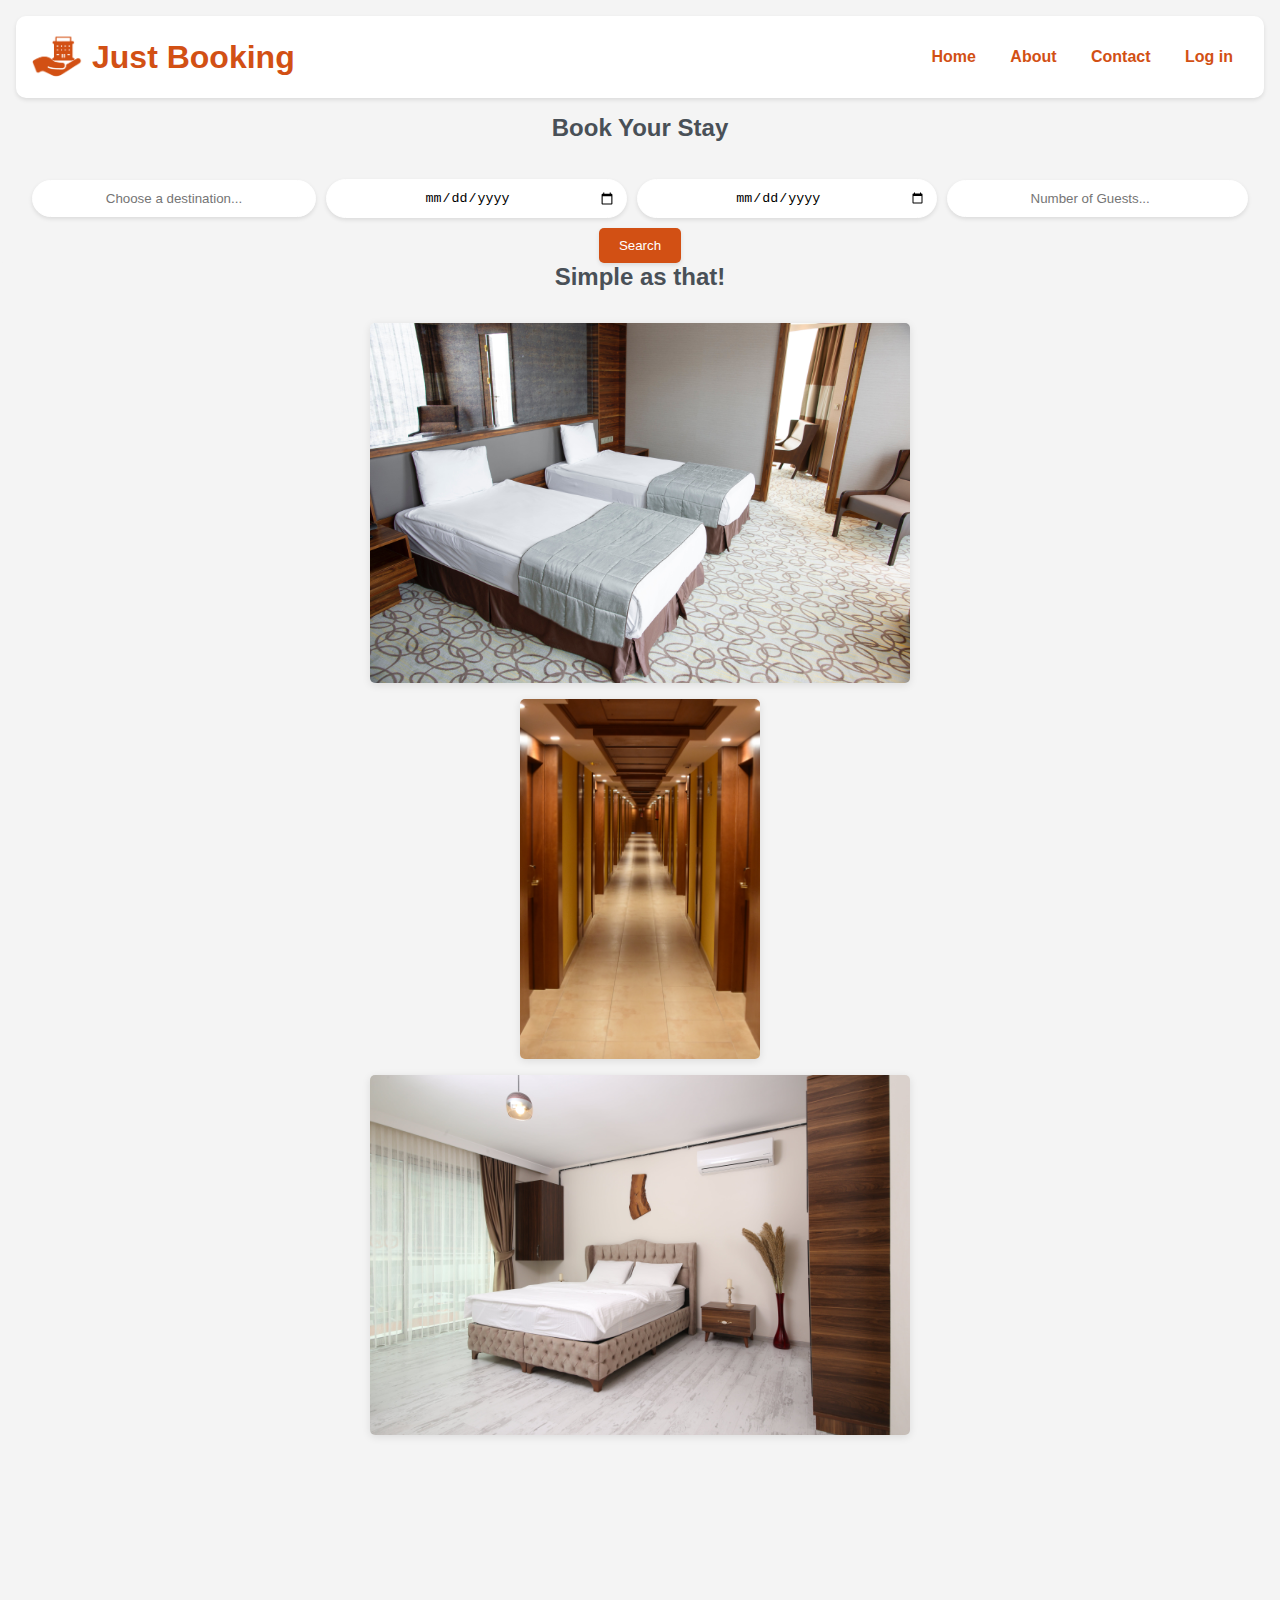
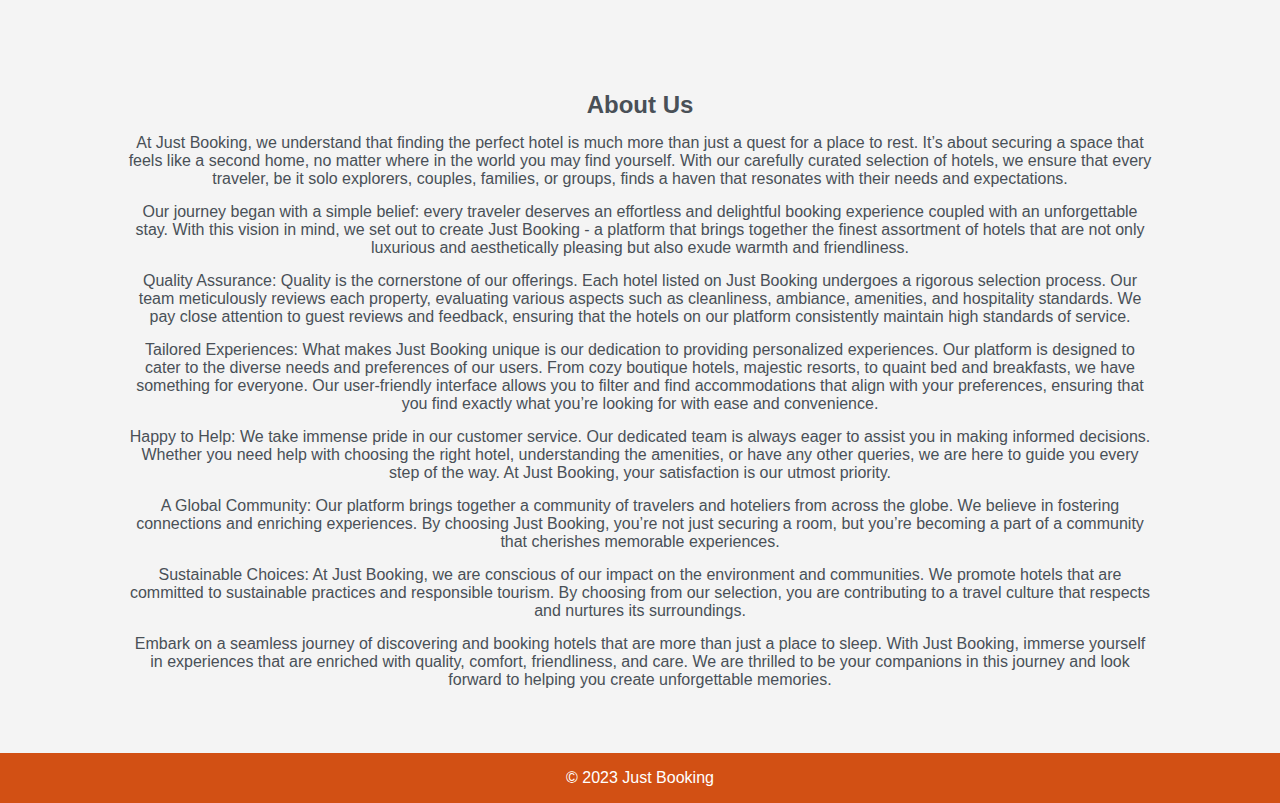
==== index.html @ 09993773 "Initial commit" ====
<!DOCTYPE html>
<html lang="en">

<head>
    <meta charset="UTF-8">
    <meta name="viewport" content="width=device-width, initial-scale=1.0">
    <title>Just Booking</title>
    <link rel="stylesheet" href="styles.css">
    <style>
   

    </style>
</head>

<body>
    <header>
        <div class="logo-title">
            <img src="Logo.png" alt="Just Booking" id="header-logo">
            <h1>Just Booking</h1>
        </div>
        <nav>
            <ul>
                <li><a href="hotel.html">Home</a></li>
                <li><a href="hotel.html#about">About</a></li>
                <li><a href="contact.html">Contact</a></li>
                <li><a href="login.html">Log in</a></li>
            </ul>
        </nav>

    </header>

    <section id="booking">
        <h2>Book Your Stay</h2>
        <form id="booking-form" action="search.html">
            <div class="horizontal-fields">
                <div class="custom-dropdown">
                    <input type="text" id="destination-input" placeholder="Choose a destination..." required>
                    <div id="destination-list" class="dropdown-content">
                        <div> Aberdeen </div>
                        <div> Belfast </div>
                        <div> Birmingham </div>
                        <div> Bristol </div>
                        <div> Cardiff </div>
                        <div> Edinburgh </div>
                        <div> Glasgow </div>
                        <div> London </div>
                        <div> Manchester </div>
                        <div> New Castle </div>
                        <div> Norwich </div>
                        <div> Nottingham </div>
                        <div> Oxford </div>
                        <div> Plymouth </div>
                        <div> Swansea </div>
                        <div> Bournemouth</div>
                    </div>
                </div>
                <input type="date" id="checkin" name="checkin" placeholder="Check in..." required>
                <input type="date" id="checkout" name="checkout" placeholder="Check out..." required>
                <input type="number" id="guest-input" min="1" max="10" placeholder="Number of Guests..." required>
            </div>
            <button type="submit" >Search</button>
        </form>
    </section>
    <h2>Simple as that!</h2>

    <section id="rooms">
        <img src="room-left.jpg" alt="room-left" class="roomimg">
        <img src="coridor.jpg" alt="coridor" class="roomimg">
        <img src="room-right.jpg" alt="room-right" class="roomimg">

    </section>

    <section id="about">
        <h2>About Us</h2>
        <p class="about-us">
            At Just Booking, we understand that finding the perfect hotel is much more than just a quest for a place
            to
            rest. It’s about securing a space that feels like a second home, no matter where in the world you may find
            yourself. With our carefully curated selection of hotels, we ensure that every traveler, be it solo
            explorers, couples, families, or groups, finds a haven that resonates with their needs and expectations.
        </p>
        <p class="about-us">
            Our journey began with a simple belief: every traveler deserves an effortless and delightful booking
            experience coupled with an unforgettable stay. With this vision in mind, we set out to create Just Booking -
            a platform that brings together the finest assortment of hotels that are not only luxurious and
            aesthetically pleasing but also exude warmth and friendliness.
        </p>
        <p class="about-us">
            Quality Assurance:
            Quality is the cornerstone of our offerings. Each hotel listed on Just Booking undergoes a rigorous
            selection process. Our team meticulously reviews each property, evaluating various aspects such as
            cleanliness, ambiance, amenities, and hospitality standards. We pay close attention to guest reviews and
            feedback, ensuring that the hotels on our platform consistently maintain high standards of service.
        </p>
        <p class="about-us">
            Tailored Experiences:
            What makes Just Booking unique is our dedication to providing personalized experiences. Our platform is
            designed to cater to the diverse needs and preferences of our users. From cozy boutique hotels, majestic
            resorts, to quaint bed and breakfasts, we have something for everyone. Our user-friendly interface allows
            you to filter and find accommodations that align with your preferences, ensuring that you find exactly what
            you’re looking for with ease and convenience.
        </p>
        <p class="about-us">
            Happy to Help:
            We take immense pride in our customer service. Our dedicated team is always eager to assist you in making
            informed decisions. Whether you need help with choosing the right hotel, understanding the amenities, or
            have any other queries, we are here to guide you every step of the way. At Just Booking, your satisfaction
            is our utmost priority.
        </p>
        <p class="about-us">
            A Global Community:
            Our platform brings together a community of travelers and hoteliers from across the globe. We believe in
            fostering connections and enriching experiences. By choosing Just Booking, you’re not just securing a room,
            but you’re becoming a part of a community that cherishes memorable experiences.
        </p>
        <p class="about-us">
            Sustainable Choices:
            At Just Booking, we are conscious of our impact on the environment and communities. We promote hotels that
            are committed to sustainable practices and responsible tourism. By choosing from our selection, you are
            contributing to a travel culture that respects and nurtures its surroundings.
        </p>
        <p class="about-us">
            Embark on a seamless journey of discovering and booking hotels that are more than just a place to sleep.
            With Just Booking, immerse yourself in experiences that are enriched with quality, comfort, friendliness,
            and care. We are thrilled to be your companions in this journey and look forward to helping you create
            unforgettable memories.</p>
    </section>

    

    <footer class="footer">
        <p>&copy; 2023 Just Booking</p>
    </footer>
</body>

</html>
---- styles.css ----
* {
    box-sizing: border-box;
    margin: 0;
    padding: 0;
}

header {
    margin: 1rem;
    padding: 1rem;
    background: #ffffff;
    border-radius: 10px 10px 10px 10px;
    display: flex;
    box-shadow: 0 2px 4px rgba(0, 0, 0, 0.1);
    justify-content: space-between;
}

#contact-submit {
    display: flex;
    margin-top: 10px;
}


h1 {
    color: #D25014;
    font-weight: bold;
}

.logo-title {
    display: flex;
    align-items: center;
    gap: 10px
}

#header-logo {
    height: auto;
    max-height: 50px;
    width: auto;
}

nav {
    display: flex;
    align-items: center;
}

nav a {
    color: #D25014;
    text-decoration: none;
    font-weight: bold;
    padding: 0 15px;
}

nav ul li {
    display: inline;
    margin-right: 0;
}

body {
    text-align: center;
    display: flex;
    flex-direction: column;
    background-color: #f4f4f4;
    font-family: 'Roboto', Arial, sans-serif;
    color: #495057;
    margin: 0;
    padding: 0;
    min-height: 100vh;
}

/* Main Page */

.about-us {
    margin-top: 15px;
}

.horizontal-fields {
    display: flex;
    align-items: center;
    gap: 10px;
    margin-bottom: 10px;
}

#rooms {
    display: flexbox;
    justify-content: center;
    margin-top: 2rem;
    width: auto;
}

.roomimg {
    max-height: 35vh;
    width: auto;
    border-radius: 5px;
    box-shadow: 0 2px 8px rgba(0.1, 0.1, 0.1, 0.1);
    transition: transform 0.1s;

}

.roomimg:hover {
    transform: scale(1.05);
}

#about {
    padding-top: 20%;
    margin-left: 10%;
    margin-right: 10%;
    padding-bottom: 5%;
}


#contact {
    padding-top: 100px;
}

/* Main end*/
form {
    background-color: #f4f4f4;
    padding: 2rem;
    border-radius: 5px;
    max-width: 100%;
    margin: auto;
    padding-bottom: 0%;

}

input[type="text"],
input[type="date"],
input[type="number"],
input[type="password"],
textarea {
    text-align: center;
    width: 100%;
    padding: 10px;
    border: 1px solid #ffffff;
    border-radius: 25px;
    box-shadow: 0 2px 4px rgba(0, 0, 0, 0.1);
    margin-top: 5px;
    resize: none;

}

button[type="submit"],
button[type="button"] {
    background-color: #D25014;
    color: #ffffff;
    padding: 10px 20px;
    border: none;
    border-radius: 5px;
    cursor: pointer;
    display: block;
    margin: 0 auto;
    box-shadow: 0 2px 4px rgba(0, 0, 0, 0.1);
    margin-top: 10px;
}

.custom-dropdown {
    position: relative;
    width: 100%;
    max-width: 600px;
}

#destination-input:focus {
    border-color: #333;
}

.dropdown-content {
    display: none;
    position: absolute;
    background-color: #f4f4f4;
    border: 1px solid #ddd;
    border-radius: 10px;
    width: 100%;
    box-shadow: 0 8px 16px rgba(0, 0, 0, 0.2);
    z-index: 1;
}

.dropdown-content div {
    padding: 10px;
    cursor: pointer;
    text-align: center;
}

.dropdown-content div:hover {
    background-color: #ddd;
}

#destination-input:focus+.dropdown-content {
    display: block;
}

/*login*/
#loginForm {

    margin-top: 10px;
    max-width: 25%;
    min-width: 350px;
}

#login_signup {
    display: flex;
    margin-top: 10px;
}

#loginh2 {
    padding-top: 10%;
    padding-bottom: 0%;
}

#signup-link {
    background-color: black;
}

/*login end*/
/*signup*/
#login_signup {
    display: flex;
    margin-top: 10px;
}

#loginh2 {
    padding-top: 10%;
}

#signup-form {
    margin-top: 0%;
    max-width: 25%;
    min-width: 350px;
}

/*signup end*/
/*search*/
#hotel-options {
    margin: 5%;
    display: flex;
    justify-content: space-between;
    flex-wrap: wrap;
}

#hotel-options {
    margin: 5%;
    display: flex;
    justify-content: space-between;
    flex-wrap: wrap;
    box-sizing: border-box;
    padding-bottom: 10%;
}

.option-backgrounds {
    width: 30%;
    margin-bottom: 20px;
    background-color: #ffffff;
    box-shadow: 0 2px 4px rgba(0, 0, 0, 0.2);
    padding: 10px;
    box-sizing: border-box;
    border-radius: 10px 10px 10px 10px;
}

#hotel-name {
    text-align: left;
}

.first-choice {
    width: 100%;
    height: auto;
    margin-top: 10px;
    text-align: center;
}

.hotel-info {
    text-align: center;
}

.book-now-button {
    display: block;
    margin-top: 10px;
    margin-left: auto;
    margin-right: auto;
    padding: 8px 16px;
    background-color: #D25014;
    color: #fff;
    border: none;
    border-radius: 4px;
    cursor: pointer;
}

/*search end*/

footer {
    background: #D25014;
    color: white;
    padding: 1rem;
    text-align: center;
}


a {
    text-decoration: none;
}

@media (max-width: 1340px) {
    #rooms {
        gap: 1rem;
        margin-top: 2rem;
        display: flex;
        flex-direction: column;
    }
    .roomimg {
        margin: auto;
        max-height: 40vh;
        max-width: 100%;
        height: auto;
        display: block;
        border-radius: 5px;
        box-shadow: 0 2px 8px rgba(0.1, 0.1, 0.1, 0.1);
        transition: transform 0.1s;
    }
}



@media (max-width: 768px) {
    header {
        flex-direction: column;
    }

    .logo-title {
        justify-content: center;
    }

    nav {
        width: 100%;
        display: flex;
        justify-content: center;
        align-items: center;
    }

    nav a {
        color: #D25014;
        text-decoration: none;
        font-weight: bold;
        padding: 0 5px;
        font-size: smaller;
    }

    nav ul li {
        display: inline;
        margin-right: 0;
    }

    #rooms {
        gap: 1rem;
        margin-top: 2rem;
        display: flex;
        flex-direction: column;
    }

    .roomimg {
        margin: auto;
        max-height: 40vh;
        max-width: 100%;
        height: auto;
        display: block;
        border-radius: 5px;
        box-shadow: 0 2px 8px rgba(0.1, 0.1, 0.1, 0.1);
        transition: transform 0.1s;
    }


    .horizontal-fields {
        display: block;
        align-items: center;
        gap: 10px;
        margin-bottom: 10px;
    }

    .roomimg:hover {
        transform: scale(1);
    }

    #hotel-options {
        flex-direction: column;
        align-items: center;
        width: 100%
    }

    .option-backgrounds {
        width: 50%;
        margin-bottom: 20px;
        background-color: #ffffff;
        box-shadow: 0 2px 4px rgba(0, 0, 0, 0.2);
        padding: 10px;
        box-sizing: border-box;
        border-radius: 10px 10px 10px 10px;
    }
}
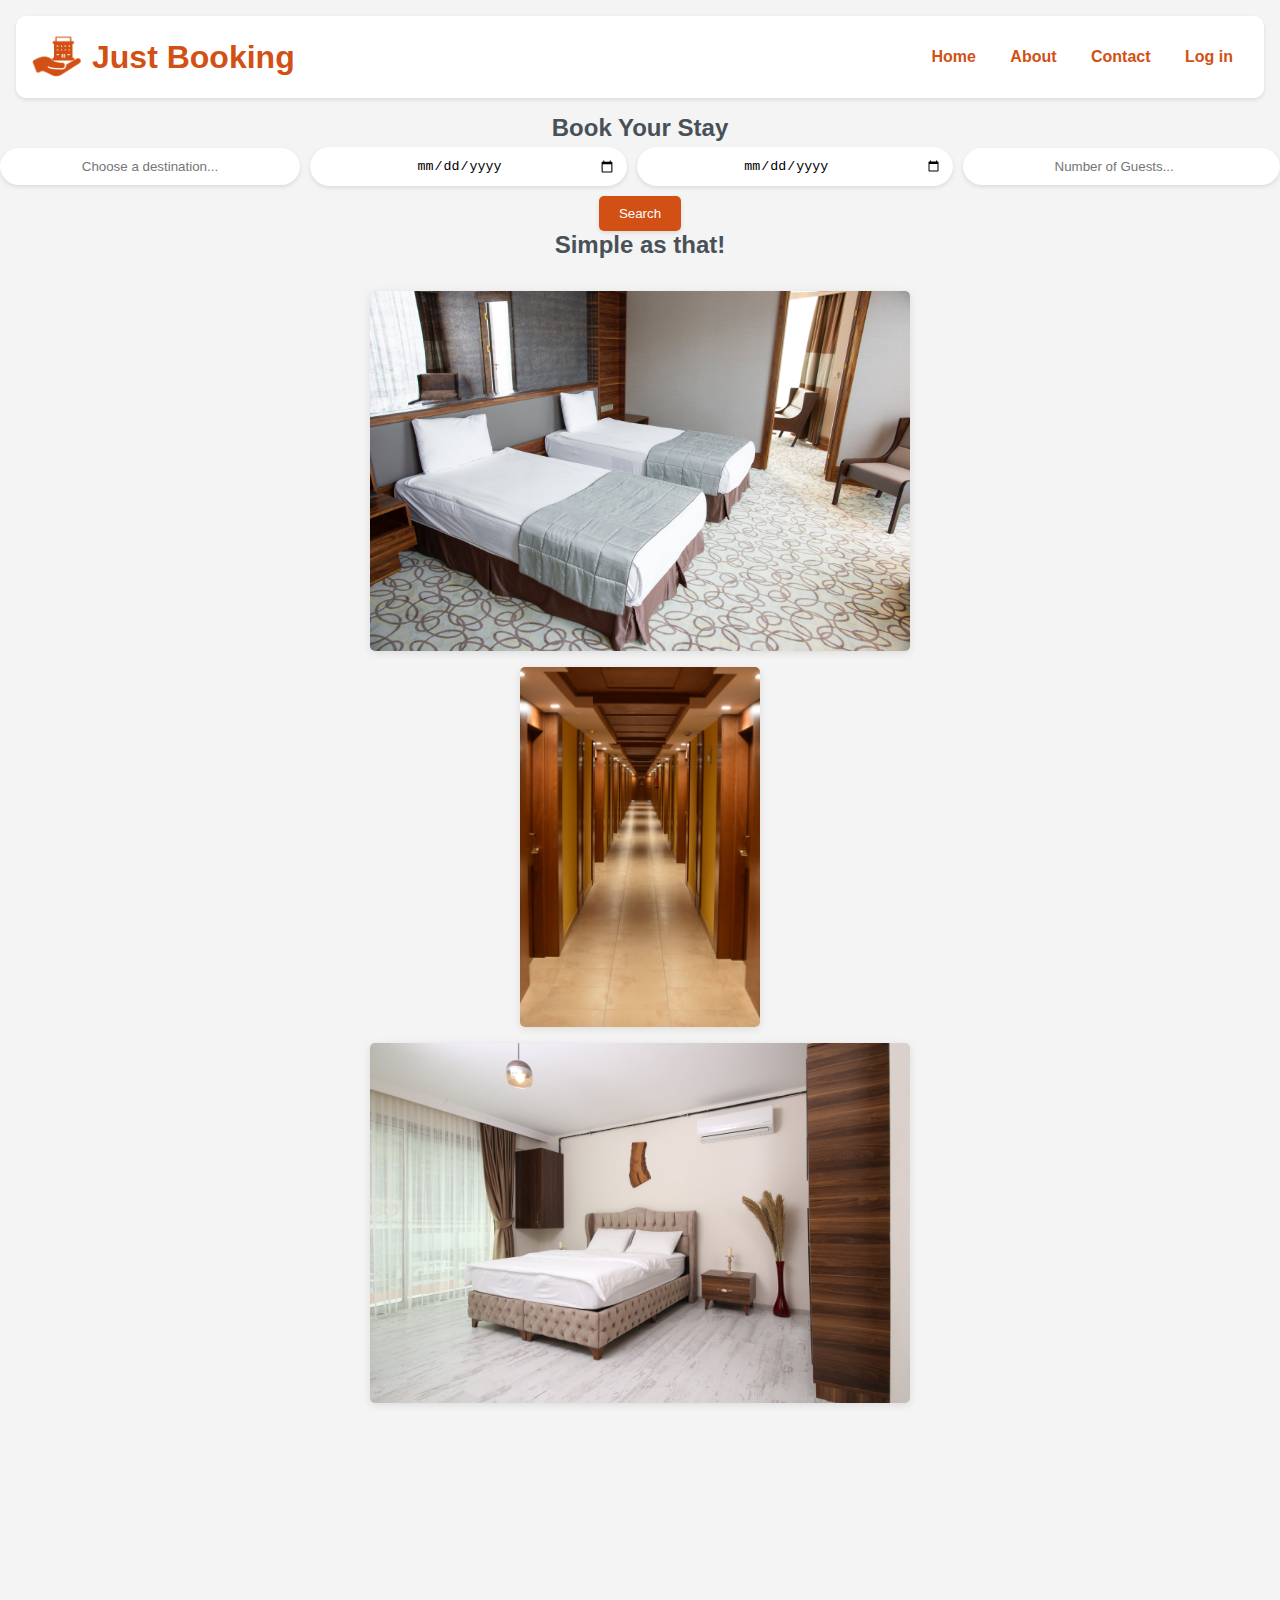
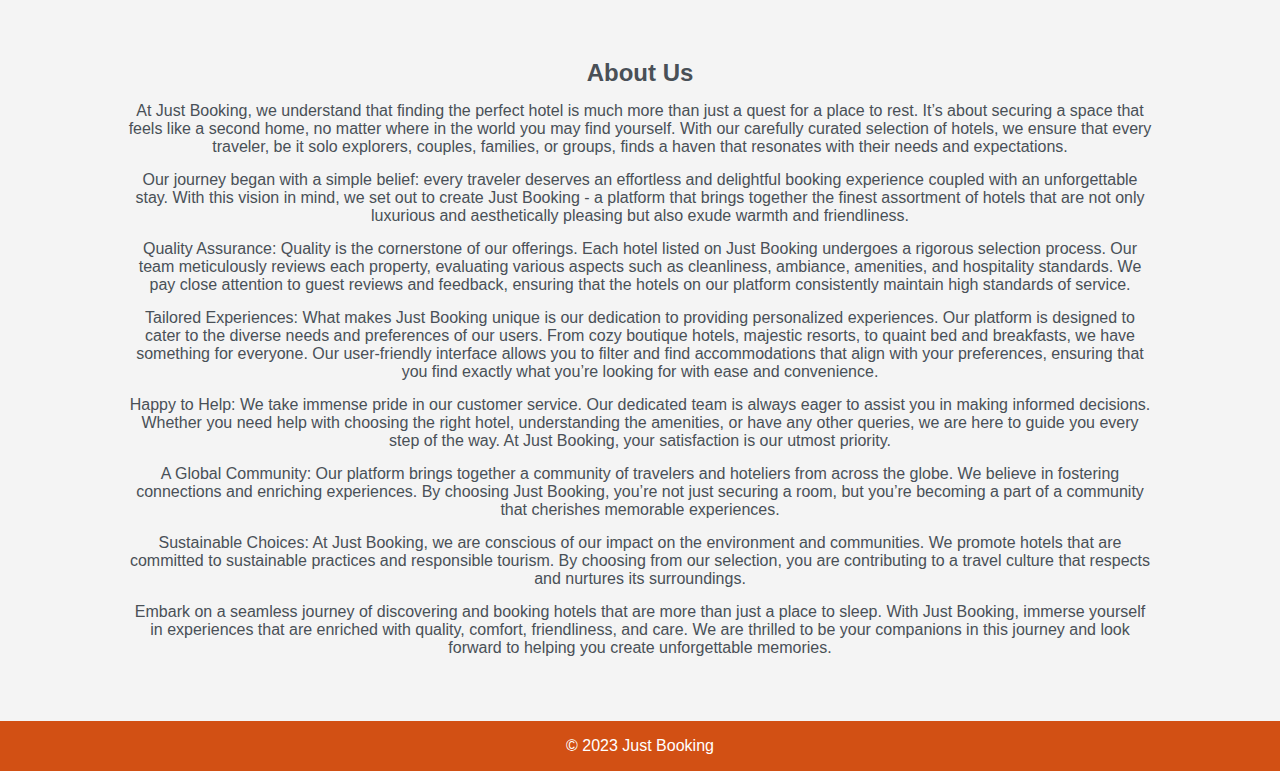
==== commit b9a47a91: "Pages Update" ====
--- a/index.html
+++ b/index.html
@@ -6,10 +6,44 @@
     <meta name="viewport" content="width=device-width, initial-scale=1.0">
     <title>Just Booking</title>
     <link rel="stylesheet" href="styles.css">
-    <style>
-   
-
-    </style>
+    <script>
+        document.addEventListener('DOMContentLoaded', function () {
+            // Function to handle the selection of a destination from the custom dropdown
+            function selectDestination(destination) {
+                document.getElementById('destination-input').value = destination;
+                toggleDropdown(); // Close the dropdown after selection (assuming you have a toggleDropdown function)
+            }
+    
+            // Add event listeners to the custom dropdown options
+            var destinationOptions = document.querySelectorAll('#destination-list div');
+            destinationOptions.forEach(function (option) {
+                option.addEventListener('click', function () {
+                    selectDestination(option.innerText.trim());
+                });
+            });
+    
+            // Rest of your existing code...
+    
+            // Function to toggle the custom dropdown
+            function toggleDropdown() {
+                var dropdown = document.getElementById('destination-list');
+                dropdown.style.display = (dropdown.style.display === 'block') ? 'none' : 'block';
+            }
+    
+            // Add an event listener to the destination input for clicking (to open the dropdown)
+            document.getElementById('destination-input').addEventListener('click', toggleDropdown);
+    
+            // Add an event listener to close the dropdown if the user clicks outside of it
+            window.addEventListener('click', function (event) {
+                var dropdown = document.getElementById('destination-list');
+                if (!event.target.matches('#destination-input') && !event.target.matches('.custom-dropdown-content')) {
+                    dropdown.style.display = 'none';
+                }
+            });
+        });
+    </script>
+    
+    
 </head>
 
 <body>
@@ -20,8 +54,8 @@
         </div>
         <nav>
             <ul>
-                <li><a href="hotel.html">Home</a></li>
-                <li><a href="hotel.html#about">About</a></li>
+                <li><a href="index.html">Home</a></li>
+                <li><a href="index.html#about">About</a></li>
                 <li><a href="contact.html">Contact</a></li>
                 <li><a href="login.html">Log in</a></li>
             </ul>
--- a/styles.css
+++ b/styles.css
@@ -112,15 +112,7 @@
 }
 
 /* Main end*/
-form {
-    background-color: #f4f4f4;
-    padding: 2rem;
-    border-radius: 5px;
-    max-width: 100%;
-    margin: auto;
-    padding-bottom: 0%;
-
-}
+
 
 input[type="text"],
 input[type="date"],
@@ -235,6 +227,11 @@
     flex-wrap: wrap;
 }
 
+#spacer {
+    flex: 1;
+    padding: 20px;
+}
+
 #hotel-options {
     margin: 5%;
     display: flex;
@@ -245,24 +242,25 @@
 }
 
 .option-backgrounds {
-    width: 30%;
-    margin-bottom: 20px;
-    background-color: #ffffff;
-    box-shadow: 0 2px 4px rgba(0, 0, 0, 0.2);
-    padding: 10px;
-    box-sizing: border-box;
-    border-radius: 10px 10px 10px 10px;
+    background-color: #fff;
+    box-shadow: 0 2px 4px rgba(0, 0, 0, 0.1);
+    border-radius: 10px;
+    padding: 20px;
+    margin: 0 auto;
+    max-width: 30%;
+    margin-bottom: 10px;
 }
 
 #hotel-name {
     text-align: left;
 }
 
-.first-choice {
+.hotel-choice {
     width: 100%;
     height: auto;
     margin-top: 10px;
     text-align: center;
+    min-width: 30%;
 }
 
 .hotel-info {
@@ -284,6 +282,63 @@
 
 /*search end*/
 
+#payment{
+    background-color: #D25014;
+    padding: 2rem;
+    border-radius: 5px;
+    max-width: 100%;
+    margin: auto;
+    padding-bottom: 0%;
+
+}
+
+#chosen-hotel {
+    width: 50%;
+    margin-bottom: 20px;
+    background-color: #ffffff;
+    box-shadow: 0 2px 4px rgba(0, 0, 0, 0.2);
+    padding: 10px;
+    box-sizing: border-box;
+    border-radius: 10px 10px 10px 10px;
+    margin: auto;
+}
+
+#payment-button{
+    background-color: #ffffff;
+    color: #D25014;
+    padding: 10px 20px;
+    border: none;
+    border-radius: 5px;
+    cursor: pointer;
+    display: block;
+    margin: 0 auto;
+    box-shadow: 0 2px 4px rgba(0, 0, 0, 0.1);
+    margin-top: 10px;
+}
+
+#payment-border {
+    padding: 0; /* Set padding to 0 */
+    margin: 0 auto; /* Center the element horizontally */
+    background-color: #D25014;
+    box-shadow: 0 2px 4px rgba(0, 0, 0, 0.1);
+    border-radius: 20px;
+    min-width: 500px;
+    max-width: 30%
+}
+
+#payment-form {
+    display: flex;
+    max-width: 400px;
+    margin: auto;
+    padding: 10px; /* Add padding to the form if needed */
+}
+
+
+
+#payment-title {
+    padding-top: 50px;
+}
+
 footer {
     background: #D25014;
     color: white;
@@ -295,6 +350,38 @@
 a {
     text-decoration: none;
 }
+
+#payment-border {
+    padding: 10px; /* You can adjust the padding as needed */
+    margin: auto; /* Center the element horizontally */
+    background-color: #D25014;
+    box-shadow: 0 2px 4px rgba(0, 0, 0, 0.1);
+    border-radius: 20px;
+    width: fit-content; /* Use fit-content to make the width fit around the content */
+}
+
+#payment-form {
+    max-width: 400px;
+    margin: auto;
+    padding: 10px; /* Add padding to the form if needed */
+}
+
+#chosen-hotel {
+    box-sizing: border-box; /* Ensure padding and border are included in the width */
+    max-width: 100%; /* Make sure the content doesn't overflow */
+    margin: auto;
+    padding: 10px; /* You can adjust the padding as needed */
+}
+
+.hotel-choice {
+    width: 100%; /* Ensure the image doesn't overflow its container */
+}
+
+.hotel-info {
+    text-align: center;
+    margin-top: 10px; /* Add margin to separate from the image */
+}
+
 
 @media (max-width: 1340px) {
     #rooms {
@@ -303,6 +390,7 @@
         display: flex;
         flex-direction: column;
     }
+
     .roomimg {
         margin: auto;
         max-height: 40vh;
@@ -321,7 +409,9 @@
     header {
         flex-direction: column;
     }
-
+    #chosen-hotel {
+        width: 90%;
+    }
     .logo-title {
         justify-content: center;
     }
@@ -379,16 +469,36 @@
     #hotel-options {
         flex-direction: column;
         align-items: center;
-        width: 100%
+        min-width: 50%;
     }
 
     .option-backgrounds {
-        width: 50%;
-        margin-bottom: 20px;
-        background-color: #ffffff;
-        box-shadow: 0 2px 4px rgba(0, 0, 0, 0.2);
+      display: flex;
+      flex-direction: column;
+      margin: 0%;
+      margin-bottom: 10px;
+      max-width: 70%;
+      
+
+    }
+    #hotel-info{
+        min-width: 300px;
+        margin: auto;
+        padding: 0%;
+    }
+    #payment-border {
         padding: 10px;
-        box-sizing: border-box;
-        border-radius: 10px 10px 10px 10px;
+        margin-left: 20%;
+        margin-right: 20%;
+        background-color: #D25014;
+        box-shadow: 0 2px 4px rgba(0, 0, 0, 0.1);
+        border-radius: 20px;
+        min-width: 50%;
+        max-width: fit-content;
+    
+    }
+    #payment-form {
+        padding: 0%;
+
     }
 }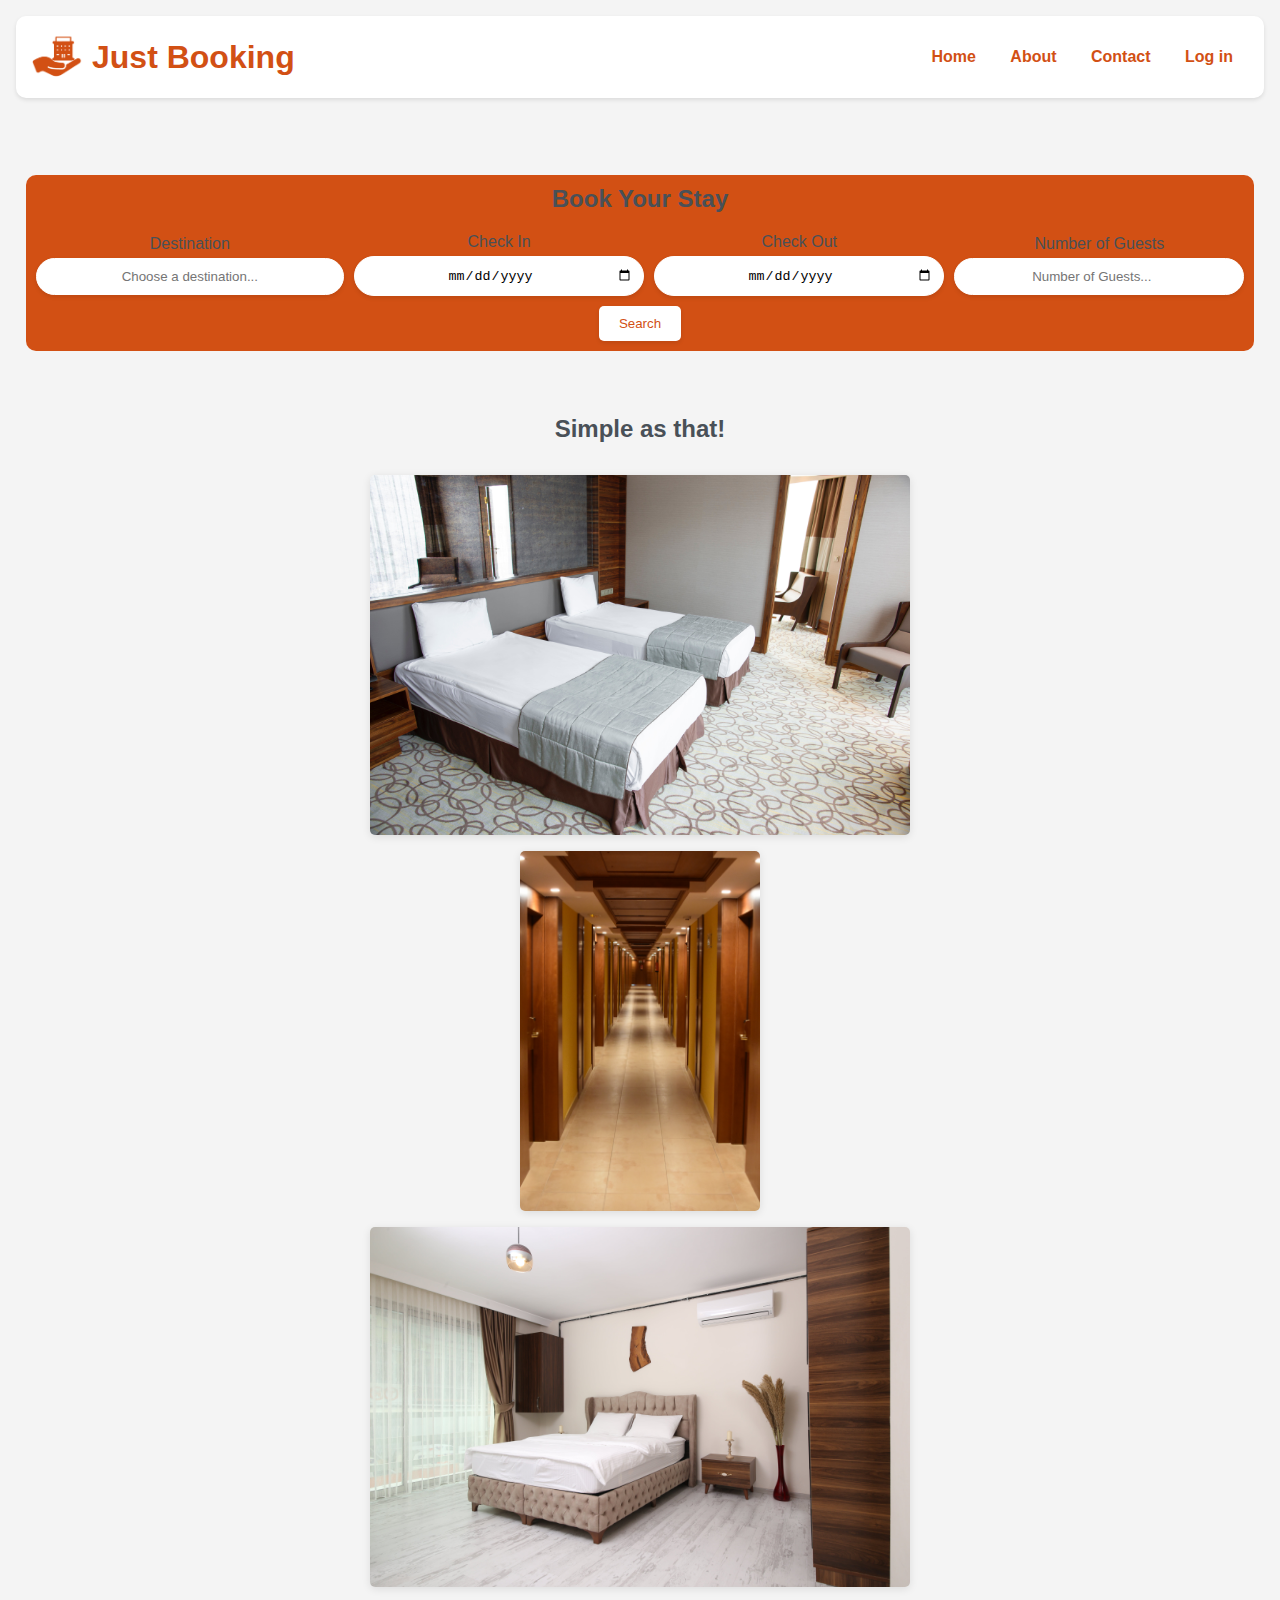
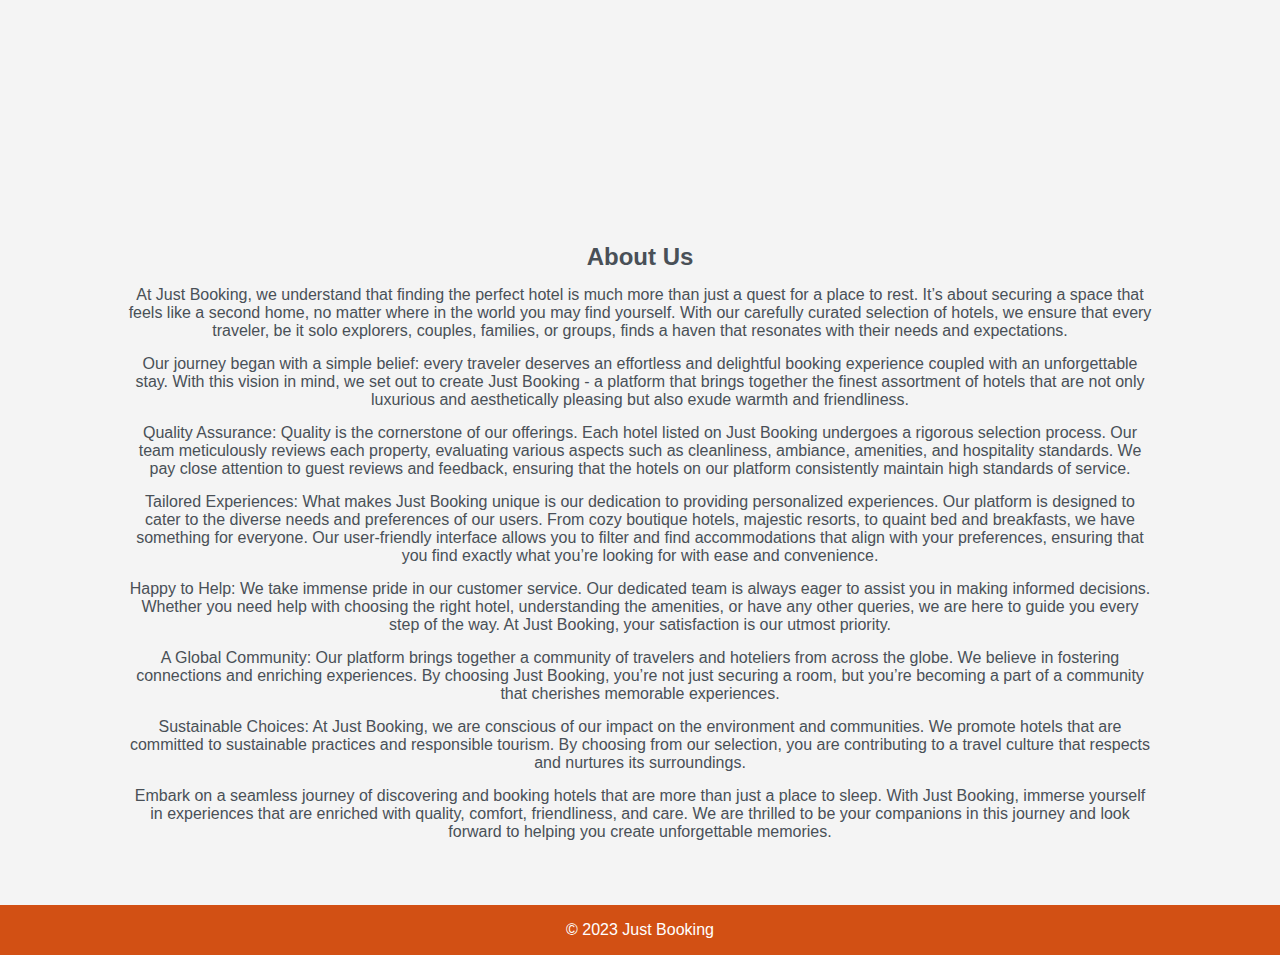
==== commit 6be58560: "update" ====
--- a/index.html
+++ b/index.html
@@ -13,7 +13,7 @@
                 document.getElementById('destination-input').value = destination;
                 toggleDropdown(); // Close the dropdown after selection (assuming you have a toggleDropdown function)
             }
-    
+
             // Add event listeners to the custom dropdown options
             var destinationOptions = document.querySelectorAll('#destination-list div');
             destinationOptions.forEach(function (option) {
@@ -21,18 +21,14 @@
                     selectDestination(option.innerText.trim());
                 });
             });
-    
-            // Rest of your existing code...
-    
-            // Function to toggle the custom dropdown
             function toggleDropdown() {
                 var dropdown = document.getElementById('destination-list');
                 dropdown.style.display = (dropdown.style.display === 'block') ? 'none' : 'block';
             }
-    
+
             // Add an event listener to the destination input for clicking (to open the dropdown)
             document.getElementById('destination-input').addEventListener('click', toggleDropdown);
-    
+
             // Add an event listener to close the dropdown if the user clicks outside of it
             window.addEventListener('click', function (event) {
                 var dropdown = document.getElementById('destination-list');
@@ -42,8 +38,8 @@
             });
         });
     </script>
-    
-    
+
+
 </head>
 
 <body>
@@ -64,11 +60,14 @@
     </header>
 
     <section id="booking">
-        <h2>Book Your Stay</h2>
-        <form id="booking-form" action="search.html">
+        <h2 id="booking-title">Book Your Stay</h2>
+        <form id="booking-form" action="search.html" onsubmit="return validateDates();">
             <div class="horizontal-fields">
                 <div class="custom-dropdown">
+                    <div id="test">
+                    <label class="vertical-labels" for="destination-input">Destination</label>
                     <input type="text" id="destination-input" placeholder="Choose a destination..." required>
+                </div>
                     <div id="destination-list" class="dropdown-content">
                         <div> Aberdeen </div>
                         <div> Belfast </div>
@@ -79,23 +78,36 @@
                         <div> Glasgow </div>
                         <div> London </div>
                         <div> Manchester </div>
-                        <div> New Castle </div>
+                        <div> Newcastle </div>
                         <div> Norwich </div>
                         <div> Nottingham </div>
                         <div> Oxford </div>
                         <div> Plymouth </div>
                         <div> Swansea </div>
-                        <div> Bournemouth</div>
+                        <div> Bournemouth </div>
                     </div>
                 </div>
-                <input type="date" id="checkin" name="checkin" placeholder="Check in..." required>
-                <input type="date" id="checkout" name="checkout" placeholder="Check out..." required>
+                <div id="test">
+                <label class="vertical-abels" for="checkin">Check In</label>
+                <input type="date" id="checkin" required placeholder="Check In"">
+            </div>
+            <div id="test">
+                <label class="vertical-labels" for="checkout">Check Out</label>
+                <input type="date" id="checkout" required placeholder="Check Out">
+            </div>
+                <div id="test">
+                <label class="vertical-labels" for="guest-input">Number of Guests</label>
                 <input type="number" id="guest-input" min="1" max="10" placeholder="Number of Guests..." required>
             </div>
-            <button type="submit" >Search</button>
+            </div>
+            <button type="submit">Search</button>
         </form>
+        <div id="message"></div>
+
+
+        
     </section>
-    <h2>Simple as that!</h2>
+    <h2 id="slogan">Simple as that!</h2>
 
     <section id="rooms">
         <img src="room-left.jpg" alt="room-left" class="roomimg">
@@ -160,11 +172,29 @@
             unforgettable memories.</p>
     </section>
 
-    
+
 
     <footer class="footer">
         <p>&copy; 2023 Just Booking</p>
     </footer>
+
+    <script>
+
+        function validateDates() {
+            var checkInDate = new Date(document.getElementById('checkInDate').value);
+            var checkOutDate = new Date(document.getElementById('checkOutDate').value);
+
+            // Check if check-out date is before or same as check-in date
+            if (checkOutDate <= checkInDate) {
+                alert('Check-out date must be after the check-in date');
+                return false;
+            }
+
+            // Continue with the form submission or other actions
+            document.getElementById('bookingForm').submit();
+        }
+
+    </script>
 </body>
 
 </html>--- a/styles.css
+++ b/styles.css
@@ -68,6 +68,20 @@
 
 /* Main Page */
 
+#booking-title {
+    margin-top: 5%;
+    background-color: #D25014;
+    border-radius: 10px 10px 0px 0px;
+    padding: 10px;
+}
+
+#booking-form {
+    background-color: #D25014;
+    border-radius: 0px 0px 10px 10px;
+    box-shadow: 0 2px 8px rgba(0.2, 0.2, 0.2, 0);
+    padding: 10px;
+}
+
 .about-us {
     margin-top: 15px;
 }
@@ -95,6 +109,31 @@
 
 }
 
+#booking {
+    margin-left: 2%;
+    margin-right: 2%;
+}
+
+
+
+.horizontal-labels {
+    display: flex;
+    justify-content: space-between;
+    margin-left: 9%;
+    margin-right: 9%;
+}
+
+#test {
+    display: flex;
+    flex-direction: column;
+    min-width: 24%;
+
+}
+
+#slogan {
+    margin-top: 5%;
+}
+
 .roomimg:hover {
     transform: scale(1.05);
 }
@@ -111,6 +150,11 @@
     padding-top: 100px;
 }
 
+#contact-form {
+    max-width: 650px;
+    margin: auto;
+}
+
 /* Main end*/
 
 
@@ -132,8 +176,8 @@
 
 button[type="submit"],
 button[type="button"] {
-    background-color: #D25014;
-    color: #ffffff;
+    background-color: #ffffff;
+    color: #D25014;
     padding: 10px 20px;
     border: none;
     border-radius: 5px;
@@ -181,7 +225,7 @@
 
 /*login*/
 #loginForm {
-
+    margin: auto;
     margin-top: 10px;
     max-width: 25%;
     min-width: 350px;
@@ -213,6 +257,7 @@
 }
 
 #signup-form {
+    margin: auto;
     margin-top: 0%;
     max-width: 25%;
     min-width: 350px;
@@ -229,7 +274,7 @@
 
 #spacer {
     flex: 1;
-    padding: 20px;
+    padding: 10%;
 }
 
 #hotel-options {
@@ -282,7 +327,7 @@
 
 /*search end*/
 
-#payment{
+#payment {
     background-color: #D25014;
     padding: 2rem;
     border-radius: 5px;
@@ -303,7 +348,7 @@
     margin: auto;
 }
 
-#payment-button{
+#payment-button {
     background-color: #ffffff;
     color: #D25014;
     padding: 10px 20px;
@@ -317,8 +362,10 @@
 }
 
 #payment-border {
-    padding: 0; /* Set padding to 0 */
-    margin: 0 auto; /* Center the element horizontally */
+    padding: 0;
+    /* Set padding to 0 */
+    margin: 0 auto;
+    /* Center the element horizontally */
     background-color: #D25014;
     box-shadow: 0 2px 4px rgba(0, 0, 0, 0.1);
     border-radius: 20px;
@@ -330,7 +377,8 @@
     display: flex;
     max-width: 400px;
     margin: auto;
-    padding: 10px; /* Add padding to the form if needed */
+    padding: 10px;
+    /* Add padding to the form if needed */
 }
 
 
@@ -352,34 +400,35 @@
 }
 
 #payment-border {
-    padding: 10px; /* You can adjust the padding as needed */
-    margin: auto; /* Center the element horizontally */
+    padding: 10px;
+    /* You can adjust the padding as needed */
+    margin: auto;
+    /* Center the element horizontally */
     background-color: #D25014;
     box-shadow: 0 2px 4px rgba(0, 0, 0, 0.1);
     border-radius: 20px;
-    width: fit-content; /* Use fit-content to make the width fit around the content */
+    width: fit-content;
+    /* Use fit-content to make the width fit around the content */
 }
 
 #payment-form {
     max-width: 400px;
     margin: auto;
-    padding: 10px; /* Add padding to the form if needed */
-}
-
-#chosen-hotel {
-    box-sizing: border-box; /* Ensure padding and border are included in the width */
-    max-width: 100%; /* Make sure the content doesn't overflow */
-    margin: auto;
-    padding: 10px; /* You can adjust the padding as needed */
-}
+    padding: 10px;
+    /* Add padding to the form if needed */
+}
+
+
 
 .hotel-choice {
-    width: 100%; /* Ensure the image doesn't overflow its container */
+    width: 100%;
+    /* Ensure the image doesn't overflow its container */
 }
 
 .hotel-info {
     text-align: center;
-    margin-top: 10px; /* Add margin to separate from the image */
+    margin-top: 10px;
+    /* Add margin to separate from the image */
 }
 
 
@@ -406,12 +455,27 @@
 
 
 @media (max-width: 768px) {
+    .vertical-labels {
+        display: contents;
+    }
+
+    .horizontal-labels {
+        display: flex;
+        justify-content: space-between;
+        margin: 9%;
+        margin-bottom: 0%;
+        display: none;
+    }
+
     header {
         flex-direction: column;
     }
+
     #chosen-hotel {
-        width: 90%;
-    }
+        width: 50%;
+        min-width: 300px;
+    }
+
     .logo-title {
         justify-content: center;
     }
@@ -473,32 +537,48 @@
     }
 
     .option-backgrounds {
-      display: flex;
-      flex-direction: column;
-      margin: 0%;
-      margin-bottom: 10px;
-      max-width: 70%;
-      
-
-    }
-    #hotel-info{
+        display: flex;
+        flex-direction: column;
+        margin: 0%;
+        margin-bottom: 10px;
+        max-width: 70%;
+
+
+    }
+
+    #hotel-info {
         min-width: 300px;
         margin: auto;
         padding: 0%;
     }
+
     #payment-border {
         padding: 10px;
-        margin-left: 20%;
-        margin-right: 20%;
         background-color: #D25014;
         box-shadow: 0 2px 4px rgba(0, 0, 0, 0.1);
         border-radius: 20px;
         min-width: 50%;
         max-width: fit-content;
-    
-    }
+
+    }
+
     #payment-form {
         padding: 0%;
 
     }
+
+    h1 {
+        font-size: 20px;
+    }
+
+    #booking-form {
+        margin-left: auto;
+        margin-right: auto;
+        max-width: 500px;
+    }
+    #booking-title {
+        max-width: 500px;
+        margin-left: auto;
+        margin-right: auto;
+    }
 }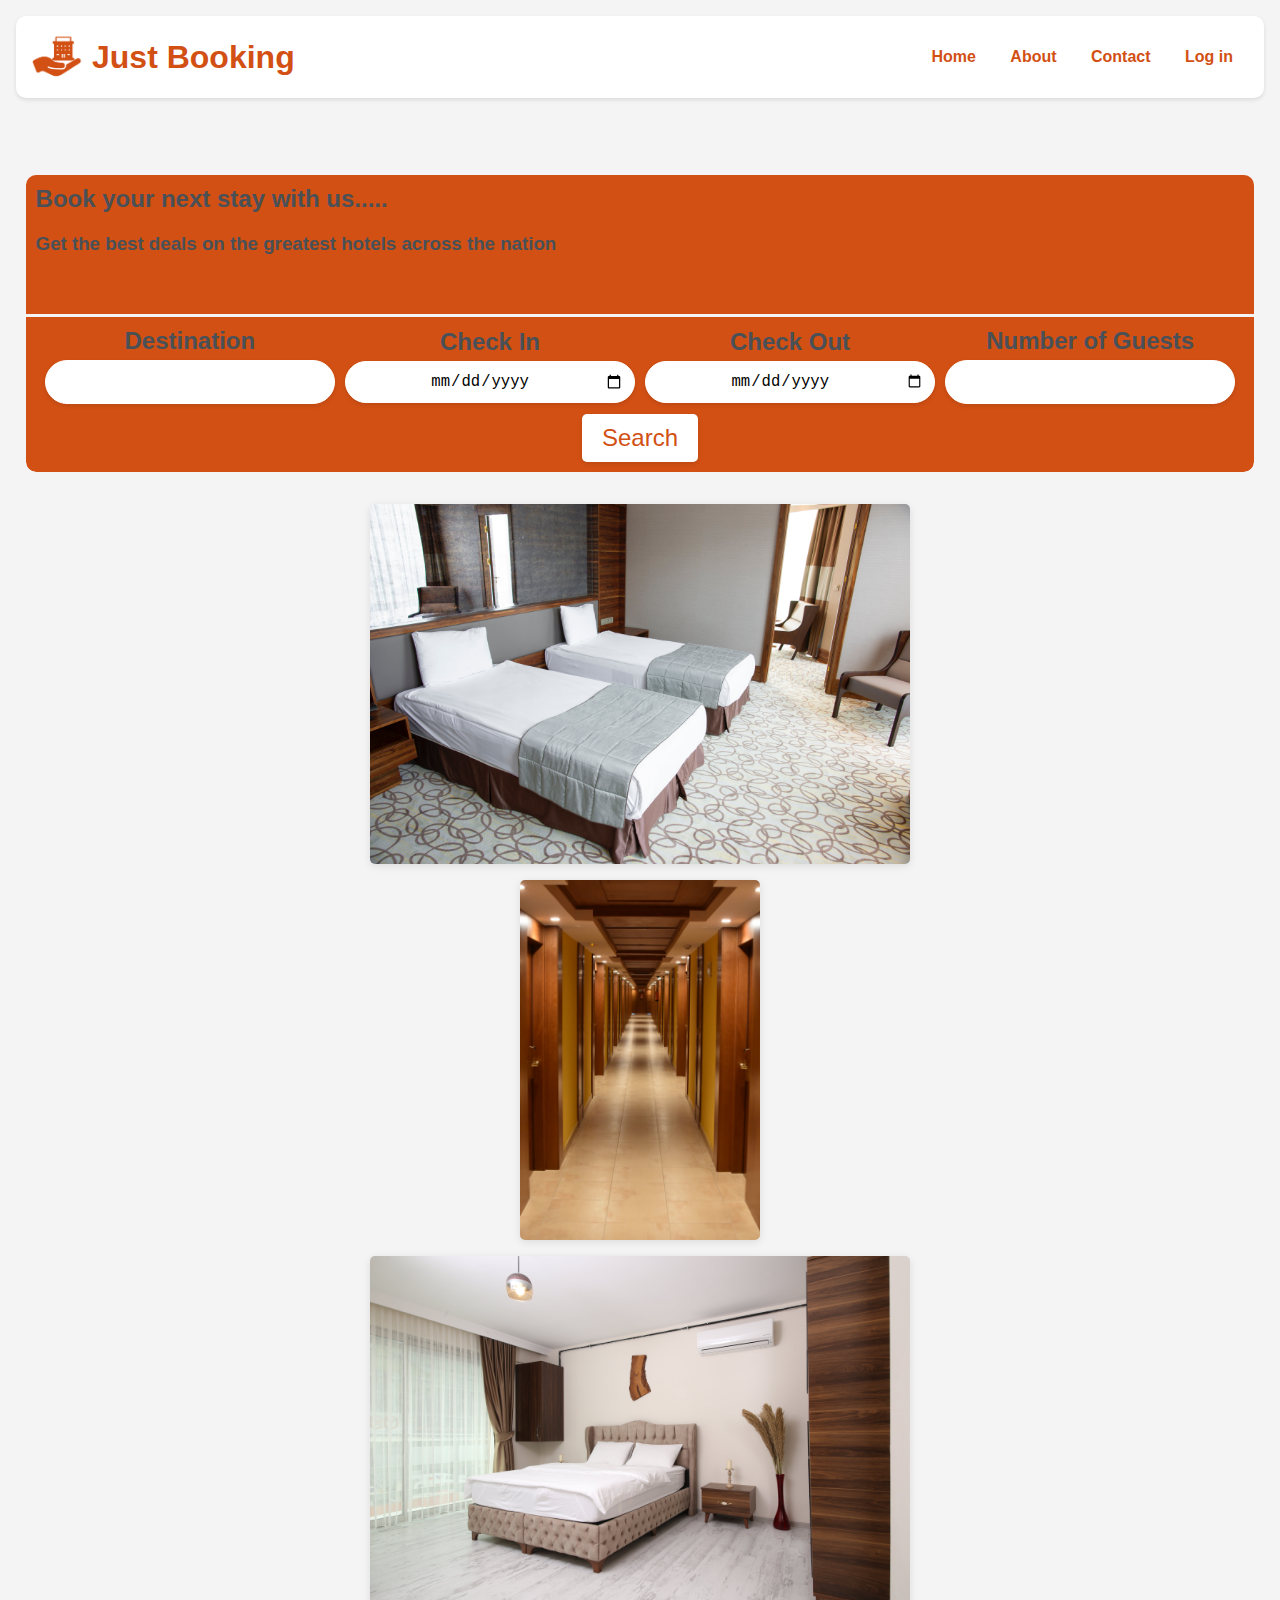
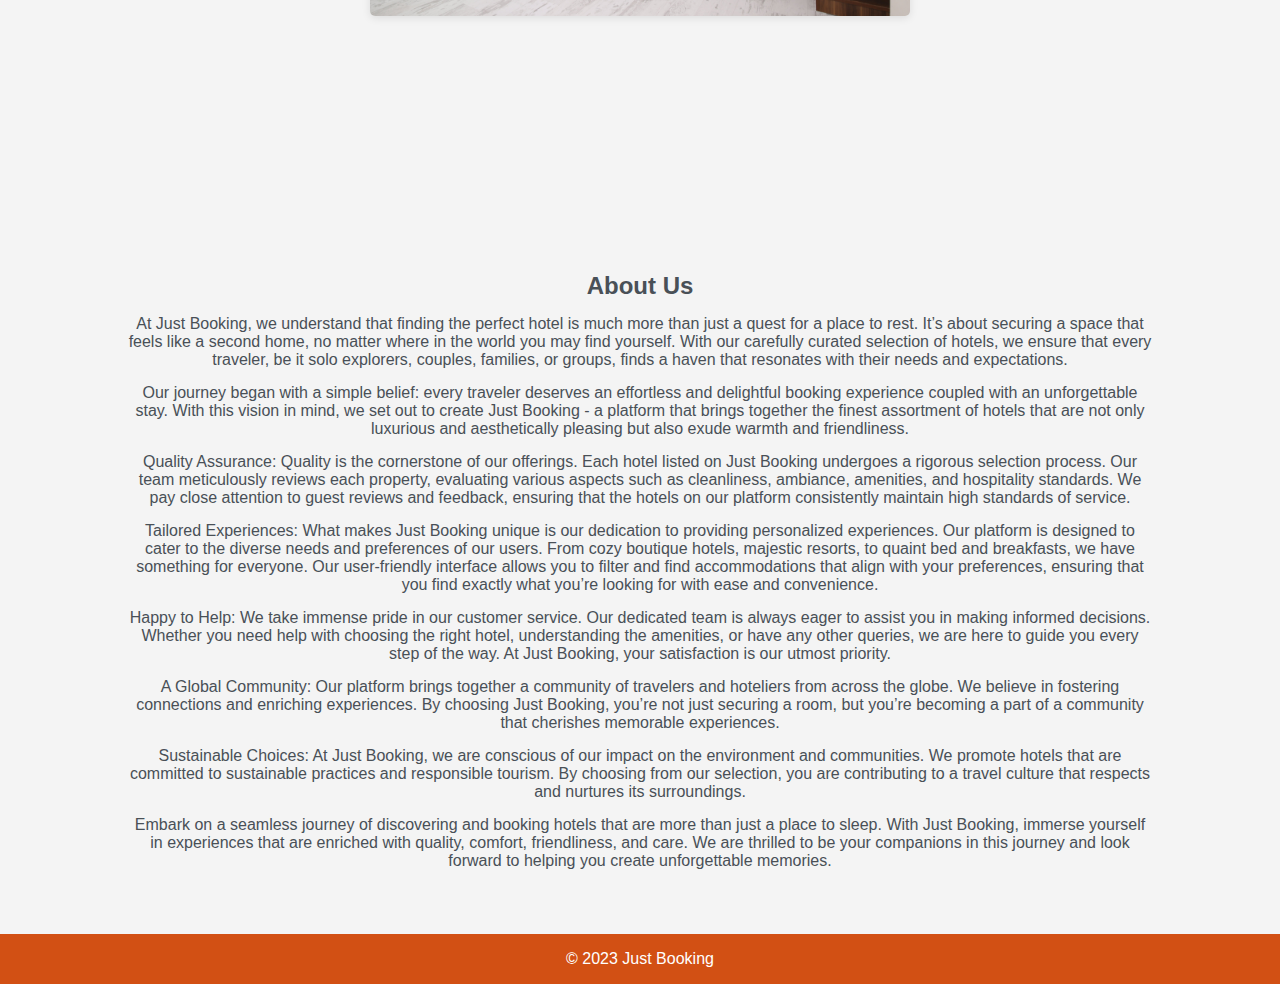
==== commit 8b957735: "update" ====
--- a/index.html
+++ b/index.html
@@ -5,7 +5,7 @@
     <meta charset="UTF-8">
     <meta name="viewport" content="width=device-width, initial-scale=1.0">
     <title>Just Booking</title>
-    <link rel="stylesheet" href="styles.css">
+    <link rel="stylesheet" href="styles2.css">
     <script>
         document.addEventListener('DOMContentLoaded', function () {
             // Function to handle the selection of a destination from the custom dropdown
@@ -37,6 +37,18 @@
                 }
             });
         });
+
+        function validateDates() {
+            var checkinDate = new Date(document.getElementById("checkin").value);
+            var checkoutDate = new Date(document.getElementById("checkout").value);
+
+            if (checkoutDate <= checkinDate) {
+                alert("Checkout date must be after the check-in date");
+                return false; // Prevent form submission
+            }
+
+            return true; // Allow form submission
+        }
     </script>
 
 
@@ -60,13 +72,14 @@
     </header>
 
     <section id="booking">
-        <h2 id="booking-title">Book Your Stay</h2>
+        <h2 id="booking-title">Book your next stay with us.....</h2>
+        <h3 id="booking-title2">Get the best deals on the greatest hotels across the nation</h3>
         <form id="booking-form" action="search.html" onsubmit="return validateDates();">
             <div class="horizontal-fields">
                 <div class="custom-dropdown">
-                    <div id="test">
+                    <div class="form-row">
                     <label class="vertical-labels" for="destination-input">Destination</label>
-                    <input type="text" id="destination-input" placeholder="Choose a destination..." required>
+                    <input type="text" id="destination-input" required>
                 </div>
                     <div id="destination-list" class="dropdown-content">
                         <div> Aberdeen </div>
@@ -87,27 +100,26 @@
                         <div> Bournemouth </div>
                     </div>
                 </div>
-                <div id="test">
-                <label class="vertical-abels" for="checkin">Check In</label>
-                <input type="date" id="checkin" required placeholder="Check In"">
+                <div class="form-row">
+                <label class="vertical-labels" for="checkin">Check In</label>
+                <input type="date" id="checkin" required >
             </div>
-            <div id="test">
+            <div class="form-row">
                 <label class="vertical-labels" for="checkout">Check Out</label>
-                <input type="date" id="checkout" required placeholder="Check Out">
+                <input type="date" id="checkout" required >   
             </div>
-                <div id="test">
+                <div class="form-row">
                 <label class="vertical-labels" for="guest-input">Number of Guests</label>
-                <input type="number" id="guest-input" min="1" max="10" placeholder="Number of Guests..." required>
+                <input type="number" id="guest-input" min="1" max="10" required>
             </div>
             </div>
-            <button type="submit">Search</button>
+            <button type="submit" id="search-button">Search</button>
         </form>
         <div id="message"></div>
 
 
         
     </section>
-    <h2 id="slogan">Simple as that!</h2>
 
     <section id="rooms">
         <img src="room-left.jpg" alt="room-left" class="roomimg">
@@ -178,23 +190,7 @@
         <p>&copy; 2023 Just Booking</p>
     </footer>
 
-    <script>
-
-        function validateDates() {
-            var checkInDate = new Date(document.getElementById('checkInDate').value);
-            var checkOutDate = new Date(document.getElementById('checkOutDate').value);
-
-            // Check if check-out date is before or same as check-in date
-            if (checkOutDate <= checkInDate) {
-                alert('Check-out date must be after the check-in date');
-                return false;
-            }
-
-            // Continue with the form submission or other actions
-            document.getElementById('bookingForm').submit();
-        }
-
-    </script>
+   
 </body>
 
 </html>--- a/styles2.css
+++ b/styles2.css
@@ -0,0 +1,619 @@
+* {
+    box-sizing: border-box;
+    margin: 0;
+    padding: 0;
+}
+
+header {
+    margin: 1rem;
+    padding: 1rem;
+    background: #ffffff;
+    border-radius: 10px 10px 10px 10px;
+    display: flex;
+    box-shadow: 0 2px 4px rgba(0, 0, 0, 0.1);
+    justify-content: space-between;
+}
+
+#contact-submit {
+    display: flex;
+    margin-top: 10px;
+}
+
+
+h1 {
+    color: #D25014;
+    font-weight: bold;
+}
+
+.logo-title {
+    display: flex;
+    align-items: center;
+    gap: 10px
+}
+
+#header-logo {
+    height: auto;
+    max-height: 50px;
+    width: auto;
+}
+
+nav {
+    display: flex;
+    align-items: center;
+}
+
+nav a {
+    color: #D25014;
+    text-decoration: none;
+    font-weight: bold;
+    padding: 0 15px;
+}
+
+nav ul li {
+    display: inline;
+    margin-right: 0;
+}
+
+body {
+    text-align: center;
+    display: flex;
+    flex-direction: column;
+    background-color: #f4f4f4;
+    font-family: 'Roboto', Arial, sans-serif;
+    color: #495057;
+    margin: 0;
+    padding: 0;
+    min-height: 100vh;
+}
+
+/* Main Page */
+
+#booking-title {
+    margin-top: 5%;
+    background-color: #D25014;
+    border-radius: 10px 10px 0px 0px;
+    padding: 10px;
+    text-align: left;
+}
+#booking-title2 {
+    background-color: #D25014;
+    padding: 10px;
+    text-align: left;
+    padding-bottom: 5%;
+}
+
+#booking-form {
+    background-color: #D25014;
+    border-radius: 0px 0px 10px 10px;
+    box-shadow: 0 2px 8px rgba(0.2, 0.2, 0.2, 0);
+    padding: 10px;
+    outline-style: solid;
+    outline-color: #f4f4f4;
+}
+
+#search-button {
+    padding: 10px 20px;
+    font-size:x-large;
+}
+
+.about-us {
+    margin-top: 15px;
+}
+
+.horizontal-fields {
+    display: flex;
+    align-items: center;
+    gap: 10px;
+    margin-bottom: 10px;
+}
+
+#rooms {
+    display: flexbox;
+    justify-content: center;
+    margin-top: 2rem;
+    height: auto;
+    width: auto;
+}
+
+.roomimg {
+    max-height: 40vh;
+    width: auto;
+    border-radius: 5px;
+    box-shadow: 0 2px 8px rgba(0.1, 0.1, 0.1, 0.1);
+    transition: transform 0.1s;
+
+}
+
+#booking {
+    margin-left: 2%;
+    margin-right: 2%;
+}
+
+
+
+.horizontal-labels {
+    display: flex;
+    justify-content: space-between;
+    margin-left: 9%;
+    margin-right: 9%;
+}
+
+.form-row {
+    display: flex;
+    flex-direction: column;
+    min-width: 24%;
+
+}
+
+#slogan {
+    margin-top: 5%;
+}
+
+.roomimg:hover {
+    transform: scale(1.05);
+}
+
+#about {
+    padding-top: 20%;
+    margin-left: 10%;
+    margin-right: 10%;
+    padding-bottom: 5%;
+}
+
+
+#contact {
+    padding-top: 100px;
+}
+
+#contact-form {
+    max-width: 650px;
+    margin: auto;
+}
+
+.vertical-labels {
+    font-size:x-large;
+    font-weight: bold;
+}
+
+/* Main end*/
+
+#destination-input,
+input[type="text"],
+input[type="date"],
+input[type="number"],
+input[type="password"],
+textarea {
+    text-align: center;
+    width: 100%;
+    padding: 10px;
+    border: 1px solid #ffffff;
+    border-radius: 25px;
+    box-shadow: 0 2px 4px rgba(0, 0, 0, 0.1);
+    margin-top: 5px;
+    font-size: larger;
+}
+
+button[type="submit"],
+button[type="button"] {
+    background-color: #ffffff;
+    color: #D25014;
+    padding: 10px 20px;
+    border: none;
+    border-radius: 5px;
+    cursor: pointer;
+    display: block;
+    margin: 0 auto;
+    box-shadow: 0 2px 4px rgba(0, 0, 0, 0.1);
+    margin-top: 10px;
+}
+
+.custom-dropdown {
+    position: relative;
+    width: 100%;
+    max-width: 24%;
+}
+
+#destination-input:focus {
+    border-color: #333;
+}
+
+.dropdown-content {
+    display: none;
+    position: absolute;
+    background-color: #f4f4f4;
+    border: 1px solid #ddd;
+    border-radius: 10px;
+    width: 100%;
+    box-shadow: 0 8px 16px rgba(0, 0, 0, 0.2);
+    z-index: 1;
+}
+
+.dropdown-content div {
+    padding: 10px;
+    cursor: pointer;
+    text-align: center;
+}
+
+.dropdown-content div:hover {
+    background-color: #ddd;
+}
+
+#destination-input:focus+.dropdown-content {
+    display: block;
+}
+
+/*login*/
+#loginForm {
+    margin: auto;
+    margin-top: 10px;
+    max-width: 25%;
+    min-width: 350px;
+}
+
+#login_signup {
+    display: flex;
+    margin-top: 10px;
+}
+
+#loginh2 {
+    padding-top: 10%;
+    padding-bottom: 0%;
+}
+
+#signup-link {
+    background-color: black;
+}
+
+/*login end*/
+/*signup*/
+#login_signup {
+    display: flex;
+    margin-top: 10px;
+}
+
+#loginh2 {
+    padding-top: 10%;
+}
+
+#signup-form {
+    margin: auto;
+    margin-top: 0%;
+    max-width: 25%;
+    min-width: 350px;
+}
+
+/*signup end*/
+/*search*/
+#hotel-options {
+    margin: 5%;
+    display: flex;
+    justify-content: space-between;
+    flex-wrap: wrap;
+}
+
+#spacer {
+    flex: 1;
+    padding: 10%;
+}
+
+#hotel-options {
+    margin: 5%;
+    display: flex;
+    justify-content: space-between;
+    flex-wrap: wrap;
+    box-sizing: border-box;
+    padding-bottom: 10%;
+}
+
+.option-backgrounds {
+    background-color: #fff;
+    box-shadow: 0 2px 4px rgba(0, 0, 0, 0.1);
+    border-radius: 10px;
+    padding: 20px;
+    margin: 0 auto;
+    max-width: 30%;
+    margin-bottom: 10px;
+}
+
+#hotel-name {
+    text-align: left;
+}
+
+.hotel-choice {
+    width: 100%;
+    height: auto;
+    margin-top: 10px;
+    text-align: center;
+    min-width: 30%;
+}
+
+.hotel-info {
+    text-align: center;
+}
+
+.book-now-button {
+    display: block;
+    margin-top: 10px;
+    margin-left: auto;
+    margin-right: auto;
+    padding: 8px 16px;
+    background-color: #D25014;
+    color: #fff;
+    border: none;
+    border-radius: 4px;
+    cursor: pointer;
+}
+
+/*search end*/
+
+#payment {
+    background-color: #D25014;
+    padding: 2rem;
+    border-radius: 5px;
+    max-width: 100%;
+    margin: auto;
+    padding-bottom: 0%;
+
+}
+
+#chosen-hotel {
+    width: 50%;
+    margin-bottom: 20px;
+    background-color: #ffffff;
+    box-shadow: 0 2px 4px rgba(0, 0, 0, 0.2);
+    padding: 10px;
+    box-sizing: border-box;
+    border-radius: 10px 10px 10px 10px;
+    margin: auto;
+}
+
+#payment-button {
+    background-color: #ffffff;
+    color: #D25014;
+    padding: 10px 20px;
+    border: none;
+    border-radius: 5px;
+    cursor: pointer;
+    display: block;
+    margin: 0 auto;
+    box-shadow: 0 2px 4px rgba(0, 0, 0, 0.1);
+    margin-top: 10px;
+}
+
+ .horizontal-fields{
+    justify-content: center;
+ }
+#payment-border {
+    padding: 0;
+    /* Set padding to 0 */
+    margin: 0 auto;
+    
+    background-color: #D25014;
+    box-shadow: 0 2px 4px rgba(0, 0, 0, 0.1);
+    border-radius: 20px;
+    min-width: 500px;
+    max-width: 30%
+}
+
+#payment-form {
+    display: flex;
+    max-width: 400px;
+    margin: auto;
+    padding: 10px;
+    /* Add padding to the form if needed */
+}
+
+
+
+#payment-title {
+    padding-top: 50px;
+}
+
+footer {
+    background: #D25014;
+    color: white;
+    padding: 1rem;
+    text-align: center;
+}
+
+
+a {
+    text-decoration: none;
+}
+
+#payment-border {
+    padding: 10px;
+    /* You can adjust the padding as needed */
+    margin: auto;
+    /* Center the element horizontally */
+    background-color: #D25014;
+    box-shadow: 0 2px 4px rgba(0, 0, 0, 0.1);
+    border-radius: 20px;
+    width: fit-content;
+    /* Use fit-content to make the width fit around the content */
+}
+
+#payment-form {
+    max-width: 400px;
+    margin: auto;
+    padding: 10px;
+    /* Add padding to the form if needed */
+}
+
+
+
+.hotel-choice {
+    width: 100%;
+    /* Ensure the image doesn't overflow its container */
+}
+
+.hotel-info {
+    text-align: center;
+    margin-top: 10px;
+    /* Add margin to separate from the image */
+}
+
+
+@media (max-width: 1455px) {
+    #rooms {
+        gap: 1rem;
+        margin-top: 2rem;
+        display: flex;
+        flex-direction: column;
+    }
+
+    .roomimg {
+        margin: auto;
+        max-height: 40vh;
+        max-width: 100%;
+        height: auto;
+        display: block;
+        border-radius: 5px;
+        box-shadow: 0 2px 8px rgba(0.1, 0.1, 0.1, 0.1);
+        transition: transform 0.1s;
+    }
+}
+@media (max-width: 1000px) {
+
+    .vertical-labels {
+        font-size:large;
+        font-weight: bold;
+    }
+}
+
+
+@media (max-width: 768px) {
+    .vertical-labels {
+        display: contents;
+    }
+
+    .horizontal-labels {
+        display: flex;
+        justify-content: space-between;
+        margin: 9%;
+        margin-bottom: 0%;
+        display: none;
+    }
+
+    header {
+        flex-direction: column;
+    }
+
+    #chosen-hotel {
+        width: 50%;
+        min-width: 300px;
+    }
+
+    .logo-title {
+        justify-content: center;
+    }
+
+    nav {
+        width: 100%;
+        display: flex;
+        justify-content: center;
+        align-items: center;
+    }
+
+    nav a {
+        color: #D25014;
+        text-decoration: none;
+        font-weight: bold;
+        padding: 0 5px;
+        font-size: smaller;
+    }
+
+    nav ul li {
+        display: inline;
+        margin-right: 0;
+    }
+
+    #rooms {
+        gap: 1rem;
+        margin-top: 2rem;
+        display: flex;
+        flex-direction: column;
+    }
+
+    .roomimg {
+        margin: auto;
+        max-height: 40vh;
+        max-width: 100%;
+        height: auto;
+        display: block;
+        border-radius: 5px;
+        box-shadow: 0 2px 8px rgba(0.1, 0.1, 0.1, 0.1);
+        transition: transform 0.1s;
+    }
+
+
+    .horizontal-fields {
+        display: block;
+        align-items: center;
+        gap: 10px;
+        margin-bottom: 10px;
+    }
+
+    .roomimg:hover {
+        transform: scale(1);
+    }
+
+    #hotel-options {
+        flex-direction: column;
+        align-items: center;
+        min-width: 50%;
+    }
+
+    .option-backgrounds {
+        display: flex;
+        flex-direction: column;
+        margin: 0%;
+        margin-bottom: 10px;
+        max-width: 70%;
+
+
+    }
+
+    #hotel-info {
+        min-width: 300px;
+        margin: auto;
+        padding: 0%;
+    }
+
+    #payment-border {
+        padding: 10px;
+        background-color: #D25014;
+        box-shadow: 0 2px 4px rgba(0, 0, 0, 0.1);
+        border-radius: 20px;
+        min-width: 50%;
+        max-width: fit-content;
+
+    }
+
+    #payment-form {
+        padding: 0%;
+
+    }
+
+    h1 {
+        font-size: 20px;
+    }
+
+    #booking-form {
+        margin-left: auto;
+        margin-right: auto;
+        max-width: 500px;
+    }
+
+    #booking-title {
+        max-width: 500px;
+        margin-left: auto;
+        margin-right: auto;
+    }
+
+    #search-button {
+        margin-right: auto;
+    }
+
+   
+}